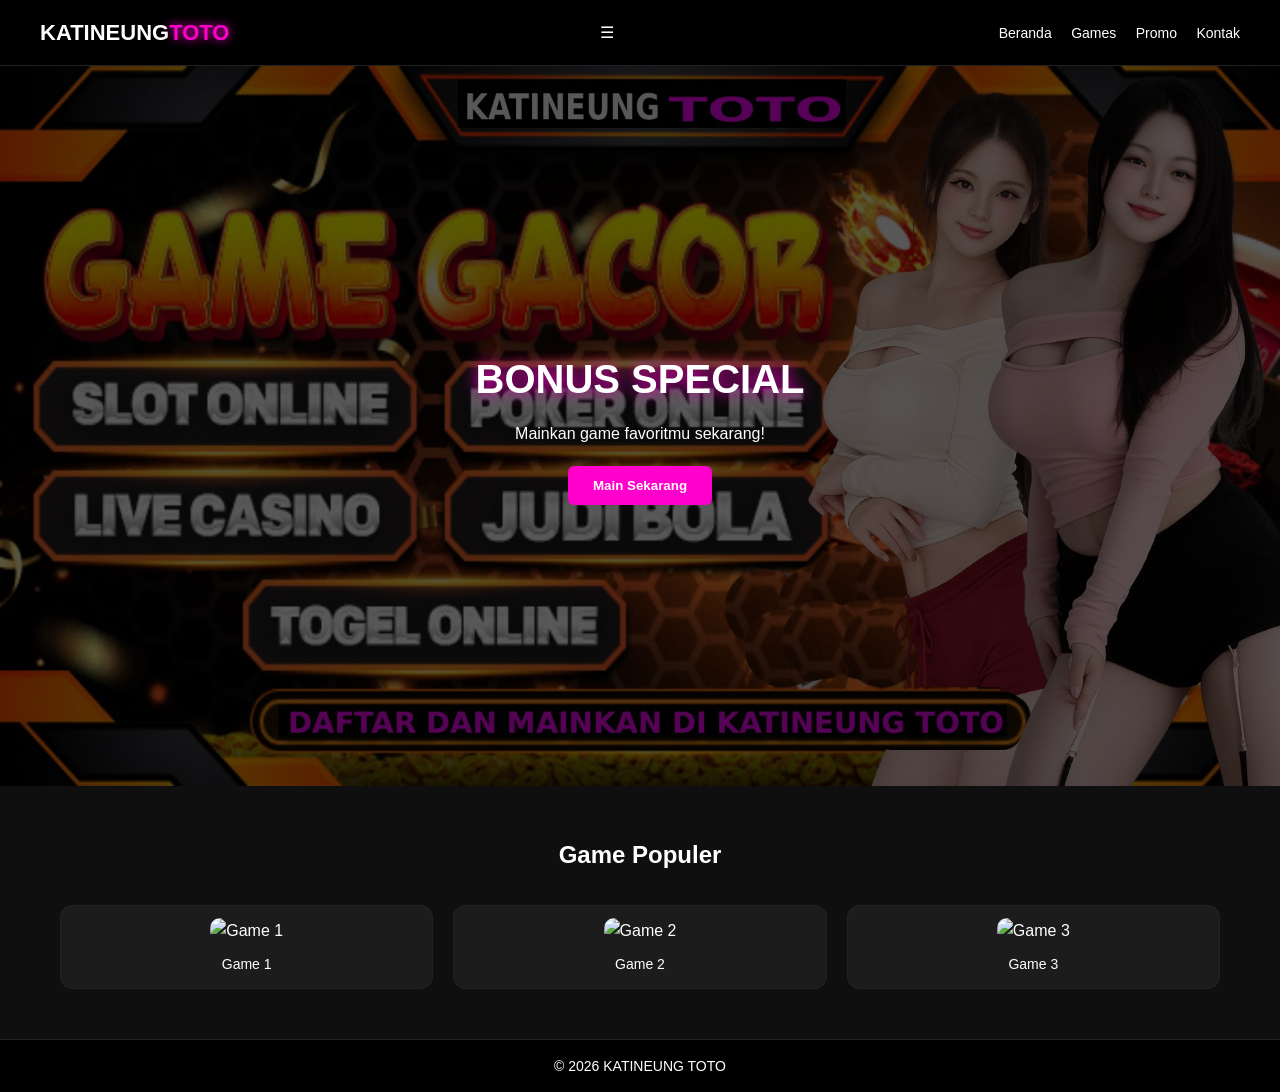
==== index.html @ 2d4ca0af "Add files via upload" ====
<!DOCTYPE html>
<html lang="id">
<head>
  <meta charset="UTF-8">
  <meta name="viewport" content="width=device-width, initial-scale=1.0">
  <title>KATINEUNG TOTO</title>
  <link rel="stylesheet" href="css/style.css">
</head>
<body>

<!-- HEADER -->
<header>
  <div class="container header-content">

    <div class="logo">KATINEUNG<span>TOTO</span></div>

    <!-- HAMBURGER -->
    <div class="menu-toggle" onclick="toggleMenu()">☰</div>

    <nav id="menu">
      <a href="index.html">Beranda</a>
      <a href="pages/games.html">Games</a>
      <a href="pages/promo.html">Promo</a>
      <a href="pages/contact.html">Kontak</a>
    </nav>

  </div>
</header>

<!-- BANNER -->
<section class="banner">
  <div class="banner-content">
    <h1>BONUS SPECIAL</h1>
    <p>Mainkan game favoritmu sekarang!</p>
    <button>Main Sekarang</button>
  </div>
</section>

<!-- GAMES -->
<section class="games">
  <div class="container">
    <h2>Game Populer</h2>

    <div class="game-grid">

      <div class="card">
        <img src="images/game1.jpg" alt="Game 1">
        <p>Game 1</p>
      </div>

      <div class="card">
        <img src="images/game2.jpg" alt="Game 2">
        <p>Game 2</p>
      </div>

      <div class="card">
        <img src="images/game3.jpg" alt="Game 3">
        <p>Game 3</p>
      </div>

    </div>
  </div>
</section>

<!-- FOOTER -->
<footer>
  <p>© 2026 KATINEUNG TOTO</p>
</footer>

<script src="js/script.js"></script>
</body>
</html>
---- css/style.css ----
/* ================= RESET ================= */
* {
  box-sizing: border-box;
  margin: 0;
  padding: 0;
}

body {
  font-family: Arial, sans-serif;
  background: #0f0f0f;
  color: white;
  line-height: 1.6;
}

/* ================= CONTAINER ================= */
.container {
  max-width: 1200px;
  margin: auto;
  padding: 0 20px;
}

/* ================= HEADER ================= */
header {
  background: black;
  border-bottom: 1px solid #222;
}

.header-content {
  display: flex;
  justify-content: space-between;
  align-items: center;
  padding: 15px 0;
}

.logo {
  font-weight: bold;
  font-size: 22px;
}

.logo span {
  color: #ff00cc;
  text-shadow: 0 0 10px #ff00cc;
}

/* NAV */
nav a {
  color: white;
  margin-left: 15px;
  text-decoration: none;
  transition: 0.3s;
  font-size: 14px;
}

nav a:hover {
  color: #ff00cc;
}

/* ================= BANNER ================= */
.banner {
  position: relative;
  width: 100%;
  aspect-ratio: 16 / 9; /* 🔥 sesuai 1920x1080 */
  background: url('../images/banner.jpg') no-repeat center;
  background-size: cover;
  display: flex;
  align-items: center;
  justify-content: center;
}

.banner::before {
  content: "";
  position: absolute;
  width: 100%;
  height: 100%;
  background: rgba(0,0,0,0.65);
}

.banner-content {
  position: relative;
  text-align: center;
  max-width: 600px;
  padding: 20px;
}

.banner-content h1 {
  font-size: 40px;
  margin-bottom: 10px;
  text-shadow: 0 0 15px #ff00cc;
}

.banner-content p {
  font-size: 16px;
  margin-bottom: 20px;
}

.banner button {
  padding: 12px 25px;
  background: #ff00cc;
  border: none;
  color: white;
  border-radius: 6px;
  cursor: pointer;
  transition: 0.3s;
  font-weight: bold;
}

.banner button:hover {
  background: #cc0099;
  box-shadow: 0 0 12px #ff00cc;
}

/* ================= GAMES ================= */
.games {
  padding: 50px 0;
}

.games h2 {
  text-align: center;
  margin-bottom: 30px;
  font-size: 24px;
}

.game-grid {
  display: flex;
  gap: 20px;
  flex-wrap: wrap;
}

/* CARD */
.card {
  background: #1c1c1c;
  padding: 12px;
  border-radius: 12px;
  text-align: center;
  flex: 1;
  min-width: 260px;
  transition: 0.3s;
  border: 1px solid #222;
}

.card:hover {
  transform: translateY(-6px);
  box-shadow: 0 0 20px #ff00cc;
}

.card img {
  width: 100%;
  height: 170px;
  object-fit: cover;
  border-radius: 10px;
}

.card p {
  margin-top: 10px;
  font-size: 14px;
}

/* ================= PROMO ================= */
.promo-box {
  display: flex;
  gap: 15px;
  padding: 40px 0;
}

.promo-card {
  flex: 1;
  background: #222;
  padding: 25px;
  border-radius: 12px;
  text-align: center;
  transition: 0.3s;
}

.promo-card:hover {
  box-shadow: 0 0 20px #3333ff;
}

/* ================= FOOTER ================= */
footer {
  background: black;
  text-align: center;
  padding: 15px;
  font-size: 14px;
  border-top: 1px solid #222;
}

/* ================= RESPONSIVE ================= */
@media (max-width: 768px) {

  .header-content {
    flex-direction: column;
    text-align: center;
  }

  nav {
    margin-top: 10px;
  }

  nav a {
    display: inline-block;
    margin: 5px;
  }

  .banner {
    height: 230px;
  }

  .banner-content h1 {
    font-size: 26px;
  }

  .banner button {
    width: 100%;
  }

  .game-grid {
    flex-direction: column;
  }

  .card {
    min-width: 100%;
  }

  .promo-box {
    flex-direction: column;
  }

  .games {
    padding: 30px 0;
  }
}
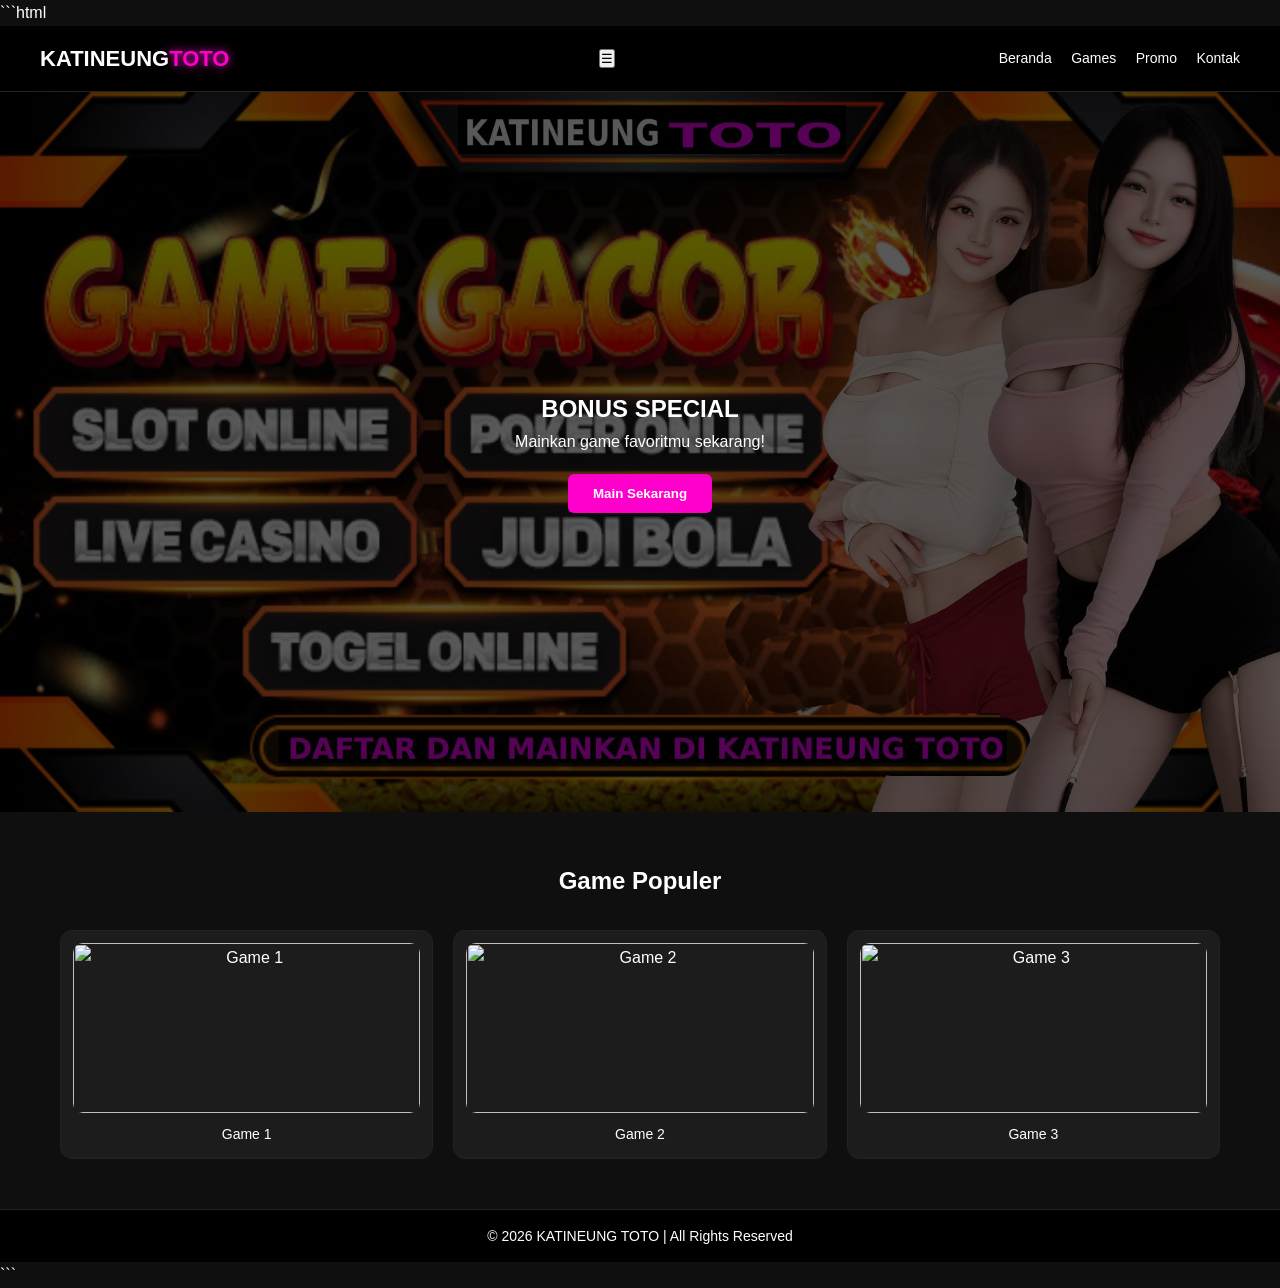
==== commit 43749830: "Update index.html" ====
--- a/index.html
+++ b/index.html
@@ -1,3 +1,4 @@
+```html
 <!DOCTYPE html>
 <html lang="id">
 <head>
@@ -9,15 +10,15 @@
 <body>
 
 <!-- HEADER -->
-<header>
+<header class="header">
   <div class="container header-content">
 
-    <div class="logo">KATINEUNG<span>TOTO</span></div>
+    <h1 class="logo">KATINEUNG<span>TOTO</span></h1>
 
-    <!-- HAMBURGER -->
-    <div class="menu-toggle" onclick="toggleMenu()">☰</div>
+    <!-- TOGGLE MENU -->
+    <button class="menu-toggle" onclick="toggleMenu()">☰</button>
 
-    <nav id="menu">
+    <nav id="menu" class="nav">
       <a href="index.html">Beranda</a>
       <a href="pages/games.html">Games</a>
       <a href="pages/promo.html">Promo</a>
@@ -29,33 +30,41 @@
 
 <!-- BANNER -->
 <section class="banner">
-  <div class="banner-content">
-    <h1>BONUS SPECIAL</h1>
-    <p>Mainkan game favoritmu sekarang!</p>
-    <button>Main Sekarang</button>
+  <div class="banner-overlay">
+    <div class="banner-content">
+      <h2>BONUS SPECIAL</h2>
+      <p>Mainkan game favoritmu sekarang!</p>
+      <button class="btn-primary" onclick="startGame()">Main Sekarang</button>
+    </div>
   </div>
 </section>
 
 <!-- GAMES -->
 <section class="games">
   <div class="container">
-    <h2>Game Populer</h2>
+    <h2 class="section-title">Game Populer</h2>
 
     <div class="game-grid">
 
       <div class="card">
         <img src="images/game1.jpg" alt="Game 1">
-        <p>Game 1</p>
+        <div class="card-body">
+          <p>Game 1</p>
+        </div>
       </div>
 
       <div class="card">
         <img src="images/game2.jpg" alt="Game 2">
-        <p>Game 2</p>
+        <div class="card-body">
+          <p>Game 2</p>
+        </div>
       </div>
 
       <div class="card">
         <img src="images/game3.jpg" alt="Game 3">
-        <p>Game 3</p>
+        <div class="card-body">
+          <p>Game 3</p>
+        </div>
       </div>
 
     </div>
@@ -63,10 +72,21 @@
 </section>
 
 <!-- FOOTER -->
-<footer>
-  <p>© 2026 KATINEUNG TOTO</p>
+<footer class="footer">
+  <p>© 2026 KATINEUNG TOTO | All Rights Reserved</p>
 </footer>
 
-<script src="js/script.js"></script>
+<!-- SCRIPT -->
+<script>
+  function toggleMenu() {
+    document.getElementById("menu").classList.toggle("active");
+  }
+
+  function startGame() {
+    alert("Game akan segera dimulai!");
+  }
+</script>
+
 </body>
-</html>+</html>
+```
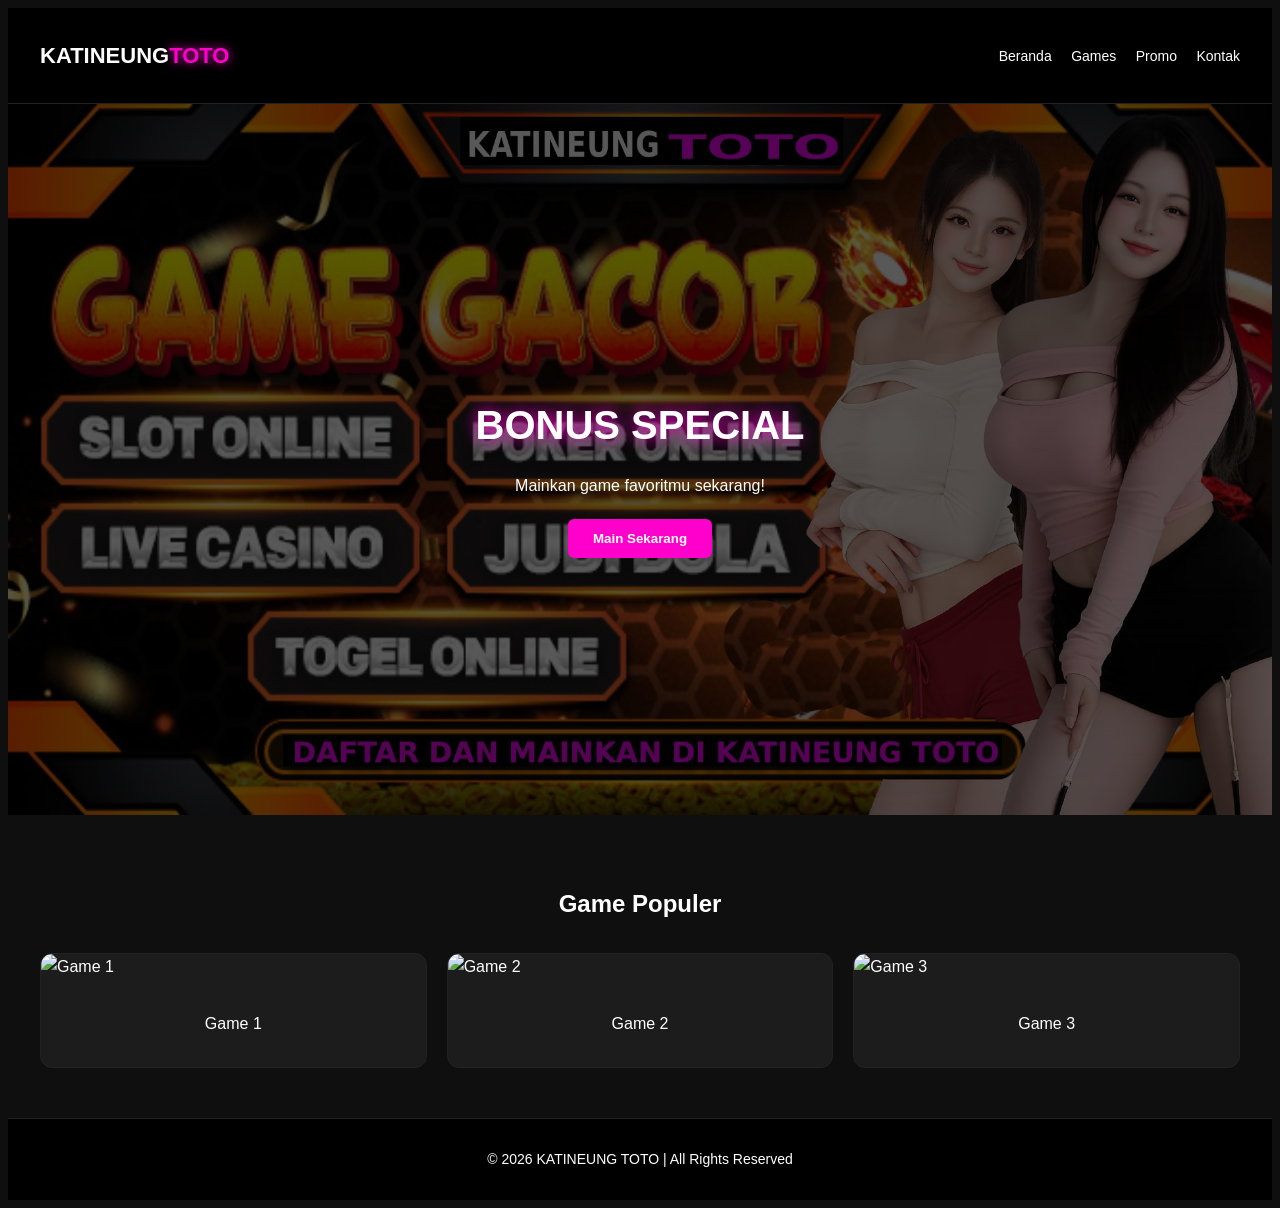
==== commit 4eff1a81: "Update index.html" ====
--- a/index.html
+++ b/index.html
@@ -1,4 +1,4 @@
-```html
+
 <!DOCTYPE html>
 <html lang="id">
 <head>
@@ -89,4 +89,4 @@
 
 </body>
 </html>
-```
+
--- a/css/style.css
+++ b/css/style.css
@@ -1,3 +1,4 @@
+```css
 /* ================= RESET ================= */
 * {
   box-sizing: border-box;
@@ -20,7 +21,7 @@
 }
 
 /* ================= HEADER ================= */
-header {
+.header {
   background: black;
   border-bottom: 1px solid #222;
 }
@@ -43,7 +44,7 @@
 }
 
 /* NAV */
-nav a {
+.nav a {
   color: white;
   margin-left: 15px;
   text-decoration: none;
@@ -51,15 +52,26 @@
   font-size: 14px;
 }
 
-nav a:hover {
+.nav a:hover,
+.nav a.active {
   color: #ff00cc;
+}
+
+/* MENU TOGGLE */
+.menu-toggle {
+  display: none;
+  background: none;
+  border: none;
+  color: white;
+  font-size: 20px;
+  cursor: pointer;
 }
 
 /* ================= BANNER ================= */
 .banner {
   position: relative;
   width: 100%;
-  aspect-ratio: 16 / 9; /* 🔥 sesuai 1920x1080 */
+  aspect-ratio: 16 / 9;
   background: url('../images/banner.jpg') no-repeat center;
   background-size: cover;
   display: flex;
@@ -79,21 +91,21 @@
   position: relative;
   text-align: center;
   max-width: 600px;
-  padding: 20px;
-}
-
-.banner-content h1 {
+}
+
+.banner-content h1,
+.banner-content h2 {
   font-size: 40px;
   margin-bottom: 10px;
   text-shadow: 0 0 15px #ff00cc;
 }
 
 .banner-content p {
-  font-size: 16px;
   margin-bottom: 20px;
 }
 
-.banner button {
+/* BUTTON */
+.btn-primary {
   padding: 12px 25px;
   background: #ff00cc;
   border: none;
@@ -104,9 +116,16 @@
   font-weight: bold;
 }
 
-.banner button:hover {
+.btn-primary:hover {
   background: #cc0099;
   box-shadow: 0 0 12px #ff00cc;
+}
+
+/* ================= SECTION ================= */
+.section-title {
+  text-align: center;
+  margin-bottom: 30px;
+  font-size: 24px;
 }
 
 /* ================= GAMES ================= */
@@ -114,26 +133,17 @@
   padding: 50px 0;
 }
 
-.games h2 {
-  text-align: center;
-  margin-bottom: 30px;
-  font-size: 24px;
-}
-
 .game-grid {
-  display: flex;
+  display: grid;
+  grid-template-columns: repeat(auto-fit, minmax(220px, 1fr));
   gap: 20px;
-  flex-wrap: wrap;
 }
 
 /* CARD */
 .card {
   background: #1c1c1c;
-  padding: 12px;
   border-radius: 12px;
-  text-align: center;
-  flex: 1;
-  min-width: 260px;
+  overflow: hidden;
   transition: 0.3s;
   border: 1px solid #222;
 }
@@ -147,36 +157,71 @@
   width: 100%;
   height: 170px;
   object-fit: cover;
-  border-radius: 10px;
-}
-
-.card p {
-  margin-top: 10px;
-  font-size: 14px;
+}
+
+.card-body {
+  padding: 15px;
+  text-align: center;
 }
 
 /* ================= PROMO ================= */
-.promo-box {
-  display: flex;
-  gap: 15px;
-  padding: 40px 0;
+.promo {
+  padding: 50px 0;
+}
+
+.promo-grid {
+  display: grid;
+  grid-template-columns: repeat(auto-fit, minmax(250px, 1fr));
+  gap: 20px;
 }
 
 .promo-card {
-  flex: 1;
   background: #222;
   padding: 25px;
   border-radius: 12px;
   text-align: center;
   transition: 0.3s;
+  border: 1px solid #333;
 }
 
 .promo-card:hover {
-  box-shadow: 0 0 20px #3333ff;
+  transform: translateY(-5px);
+  box-shadow: 0 0 20px #ff00cc;
+}
+
+/* ================= CONTACT ================= */
+.contact {
+  padding: 50px 0;
+}
+
+.contact-box {
+  display: grid;
+  grid-template-columns: 1fr 1fr;
+  gap: 20px;
+}
+
+.contact-info {
+  background: #111;
+  padding: 20px;
+  border-radius: 10px;
+}
+
+.contact-form input,
+.contact-form textarea {
+  width: 100%;
+  padding: 10px;
+  margin-bottom: 10px;
+  background: #111;
+  border: 1px solid #333;
+  color: white;
+}
+
+.contact-form button {
+  width: 100%;
 }
 
 /* ================= FOOTER ================= */
-footer {
+.footer {
   background: black;
   text-align: center;
   padding: 15px;
@@ -187,45 +232,39 @@
 /* ================= RESPONSIVE ================= */
 @media (max-width: 768px) {
 
+  .menu-toggle {
+    display: block;
+  }
+
+  .nav {
+    display: none;
+    flex-direction: column;
+    margin-top: 10px;
+  }
+
+  .nav.active {
+    display: flex;
+  }
+
+  .nav a {
+    margin: 10px 0;
+  }
+
   .header-content {
     flex-direction: column;
-    text-align: center;
-  }
-
-  nav {
-    margin-top: 10px;
-  }
-
-  nav a {
-    display: inline-block;
-    margin: 5px;
-  }
-
-  .banner {
-    height: 230px;
-  }
-
-  .banner-content h1 {
+  }
+
+  .banner-content h1,
+  .banner-content h2 {
     font-size: 26px;
   }
 
-  .banner button {
+  .btn-primary {
     width: 100%;
   }
 
-  .game-grid {
-    flex-direction: column;
-  }
-
-  .card {
-    min-width: 100%;
-  }
-
-  .promo-box {
-    flex-direction: column;
-  }
-
-  .games {
-    padding: 30px 0;
-  }
-}+  .contact-box {
+    grid-template-columns: 1fr;
+  }
+}
+```
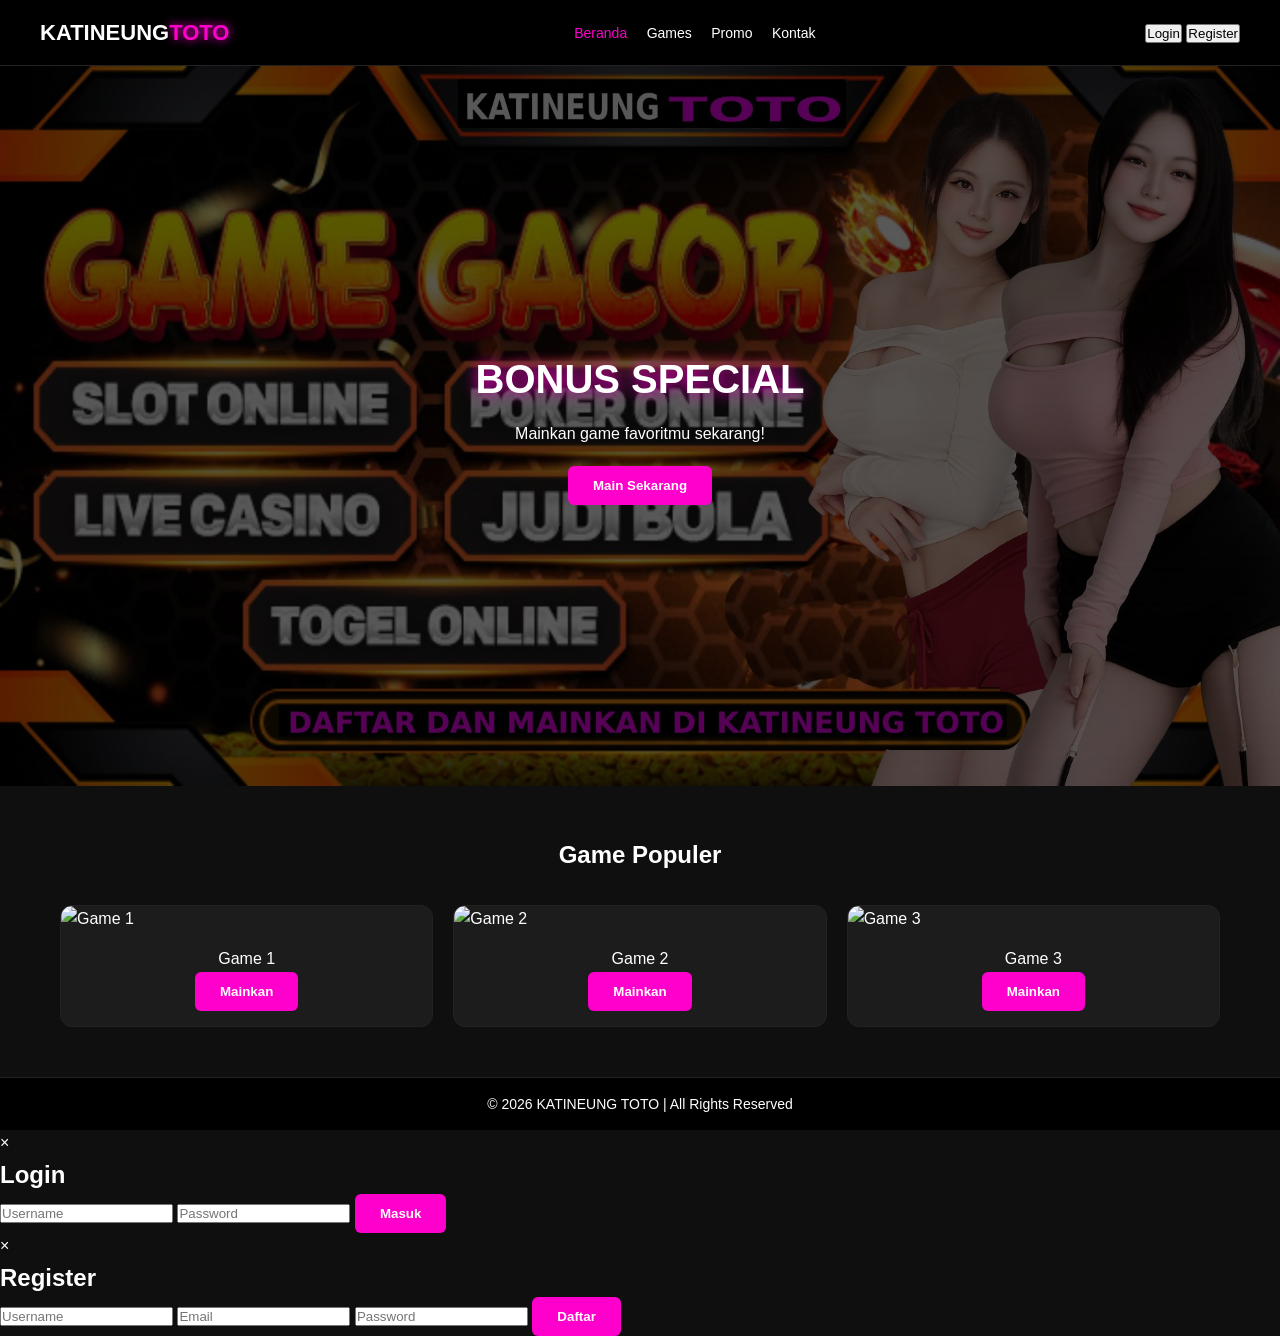
==== commit 63b65b9c: "Update index.html" ====
--- a/index.html
+++ b/index.html
@@ -5,6 +5,7 @@
   <meta charset="UTF-8">
   <meta name="viewport" content="width=device-width, initial-scale=1.0">
   <title>KATINEUNG TOTO</title>
+  <meta name="theme-color" content="#000000">
   <link rel="stylesheet" href="css/style.css">
 </head>
 <body>
@@ -15,15 +16,20 @@
 
     <h1 class="logo">KATINEUNG<span>TOTO</span></h1>
 
-    <!-- TOGGLE MENU -->
     <button class="menu-toggle" onclick="toggleMenu()">☰</button>
 
     <nav id="menu" class="nav">
-      <a href="index.html">Beranda</a>
+      <a href="index.html" class="active">Beranda</a>
       <a href="pages/games.html">Games</a>
       <a href="pages/promo.html">Promo</a>
       <a href="pages/contact.html">Kontak</a>
     </nav>
+
+    <!-- AUTH BUTTON -->
+    <div class="auth-buttons">
+      <button class="btn-login" onclick="openLogin()">Login</button>
+      <button class="btn-register" onclick="openRegister()">Register</button>
+    </div>
 
   </div>
 </header>
@@ -50,6 +56,7 @@
         <img src="images/game1.jpg" alt="Game 1">
         <div class="card-body">
           <p>Game 1</p>
+          <button class="btn-primary" onclick="startGame()">Mainkan</button>
         </div>
       </div>
 
@@ -57,6 +64,7 @@
         <img src="images/game2.jpg" alt="Game 2">
         <div class="card-body">
           <p>Game 2</p>
+          <button class="btn-primary" onclick="startGame()">Mainkan</button>
         </div>
       </div>
 
@@ -64,6 +72,7 @@
         <img src="images/game3.jpg" alt="Game 3">
         <div class="card-body">
           <p>Game 3</p>
+          <button class="btn-primary" onclick="startGame()">Mainkan</button>
         </div>
       </div>
 
@@ -76,6 +85,29 @@
   <p>© 2026 KATINEUNG TOTO | All Rights Reserved</p>
 </footer>
 
+<!-- LOGIN MODAL -->
+<div id="loginModal" class="modal">
+  <div class="modal-content">
+    <span class="close" onclick="closeModal('loginModal')">&times;</span>
+    <h2>Login</h2>
+    <input type="text" placeholder="Username">
+    <input type="password" placeholder="Password">
+    <button class="btn-primary">Masuk</button>
+  </div>
+</div>
+
+<!-- REGISTER MODAL -->
+<div id="registerModal" class="modal">
+  <div class="modal-content">
+    <span class="close" onclick="closeModal('registerModal')">&times;</span>
+    <h2>Register</h2>
+    <input type="text" placeholder="Username">
+    <input type="email" placeholder="Email">
+    <input type="password" placeholder="Password">
+    <button class="btn-primary">Daftar</button>
+  </div>
+</div>
+
 <!-- SCRIPT -->
 <script>
   function toggleMenu() {
@@ -85,6 +117,25 @@
   function startGame() {
     alert("Game akan segera dimulai!");
   }
+
+  function openLogin() {
+    document.getElementById("loginModal").style.display = "flex";
+  }
+
+  function openRegister() {
+    document.getElementById("registerModal").style.display = "flex";
+  }
+
+  function closeModal(id) {
+    document.getElementById(id).style.display = "none";
+  }
+
+  // klik luar modal = tutup
+  window.onclick = function(event) {
+    if (event.target.classList.contains("modal")) {
+      event.target.style.display = "none";
+    }
+  }
 </script>
 
 </body>
--- a/css/style.css
+++ b/css/style.css
@@ -1,4 +1,4 @@
-```css
+
 /* ================= RESET ================= */
 * {
   box-sizing: border-box;
@@ -267,4 +267,4 @@
     grid-template-columns: 1fr;
   }
 }
-```
+
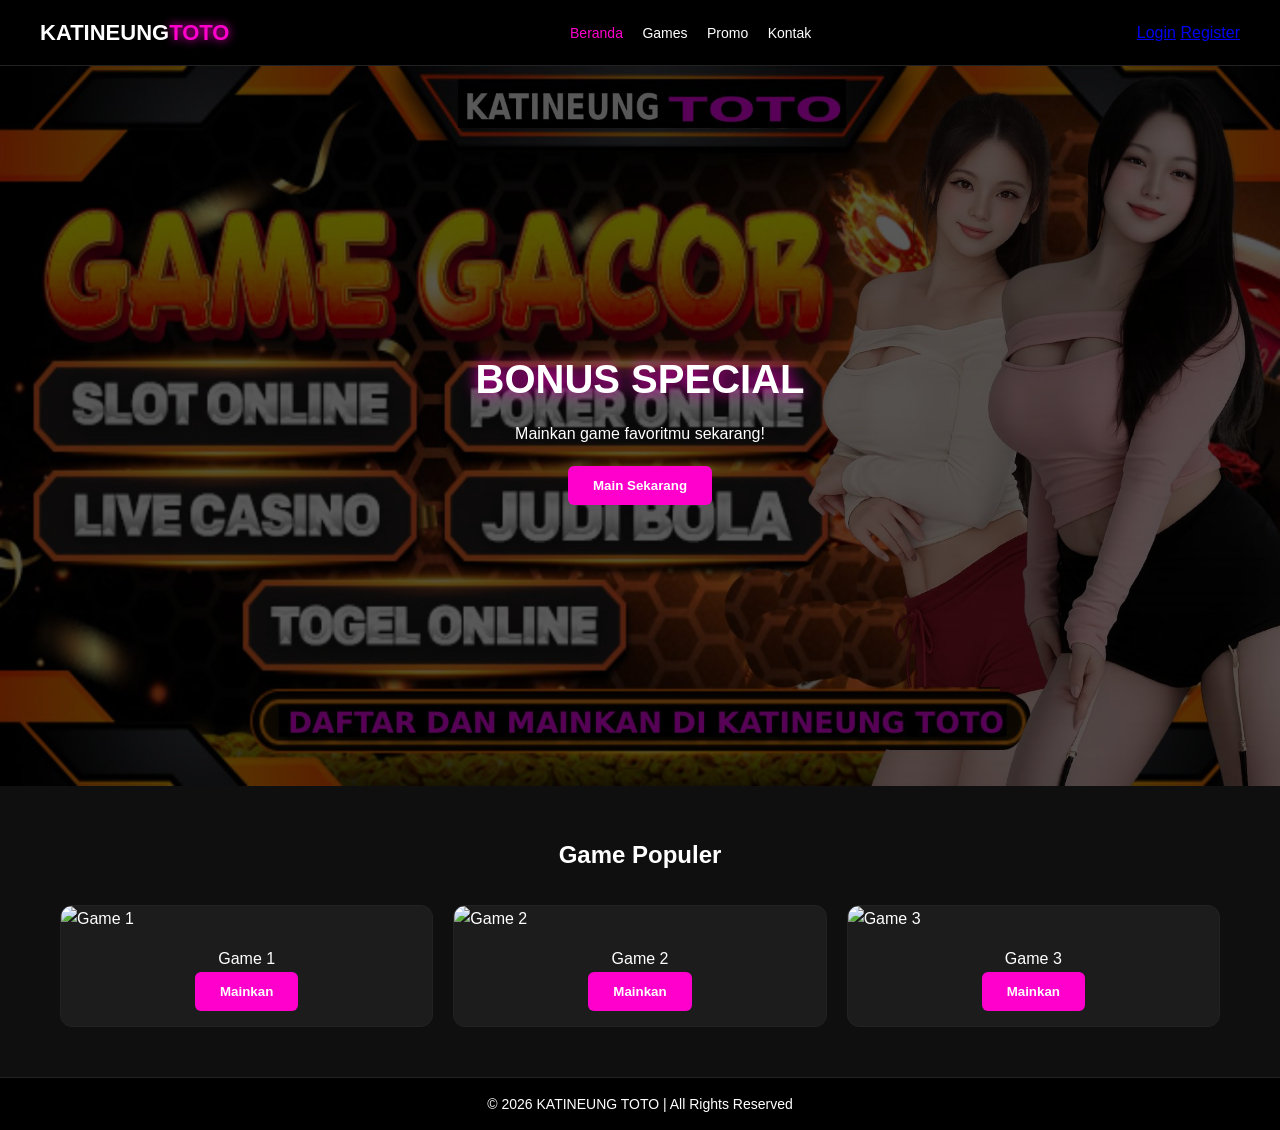
==== commit a70694f2: "Update index.html" ====
--- a/index.html
+++ b/index.html
@@ -25,10 +25,10 @@
       <a href="pages/contact.html">Kontak</a>
     </nav>
 
-    <!-- AUTH BUTTON -->
+    <!-- AUTH BUTTON (LINK HALAMAN) -->
     <div class="auth-buttons">
-      <button class="btn-login" onclick="openLogin()">Login</button>
-      <button class="btn-register" onclick="openRegister()">Register</button>
+      <a href="pages/login.html" class="btn-login">Login</a>
+      <a href="pages/register.html" class="btn-register">Register</a>
     </div>
 
   </div>
@@ -85,29 +85,6 @@
   <p>© 2026 KATINEUNG TOTO | All Rights Reserved</p>
 </footer>
 
-<!-- LOGIN MODAL -->
-<div id="loginModal" class="modal">
-  <div class="modal-content">
-    <span class="close" onclick="closeModal('loginModal')">&times;</span>
-    <h2>Login</h2>
-    <input type="text" placeholder="Username">
-    <input type="password" placeholder="Password">
-    <button class="btn-primary">Masuk</button>
-  </div>
-</div>
-
-<!-- REGISTER MODAL -->
-<div id="registerModal" class="modal">
-  <div class="modal-content">
-    <span class="close" onclick="closeModal('registerModal')">&times;</span>
-    <h2>Register</h2>
-    <input type="text" placeholder="Username">
-    <input type="email" placeholder="Email">
-    <input type="password" placeholder="Password">
-    <button class="btn-primary">Daftar</button>
-  </div>
-</div>
-
 <!-- SCRIPT -->
 <script>
   function toggleMenu() {
@@ -117,25 +94,6 @@
   function startGame() {
     alert("Game akan segera dimulai!");
   }
-
-  function openLogin() {
-    document.getElementById("loginModal").style.display = "flex";
-  }
-
-  function openRegister() {
-    document.getElementById("registerModal").style.display = "flex";
-  }
-
-  function closeModal(id) {
-    document.getElementById(id).style.display = "none";
-  }
-
-  // klik luar modal = tutup
-  window.onclick = function(event) {
-    if (event.target.classList.contains("modal")) {
-      event.target.style.display = "none";
-    }
-  }
 </script>
 
 </body>
